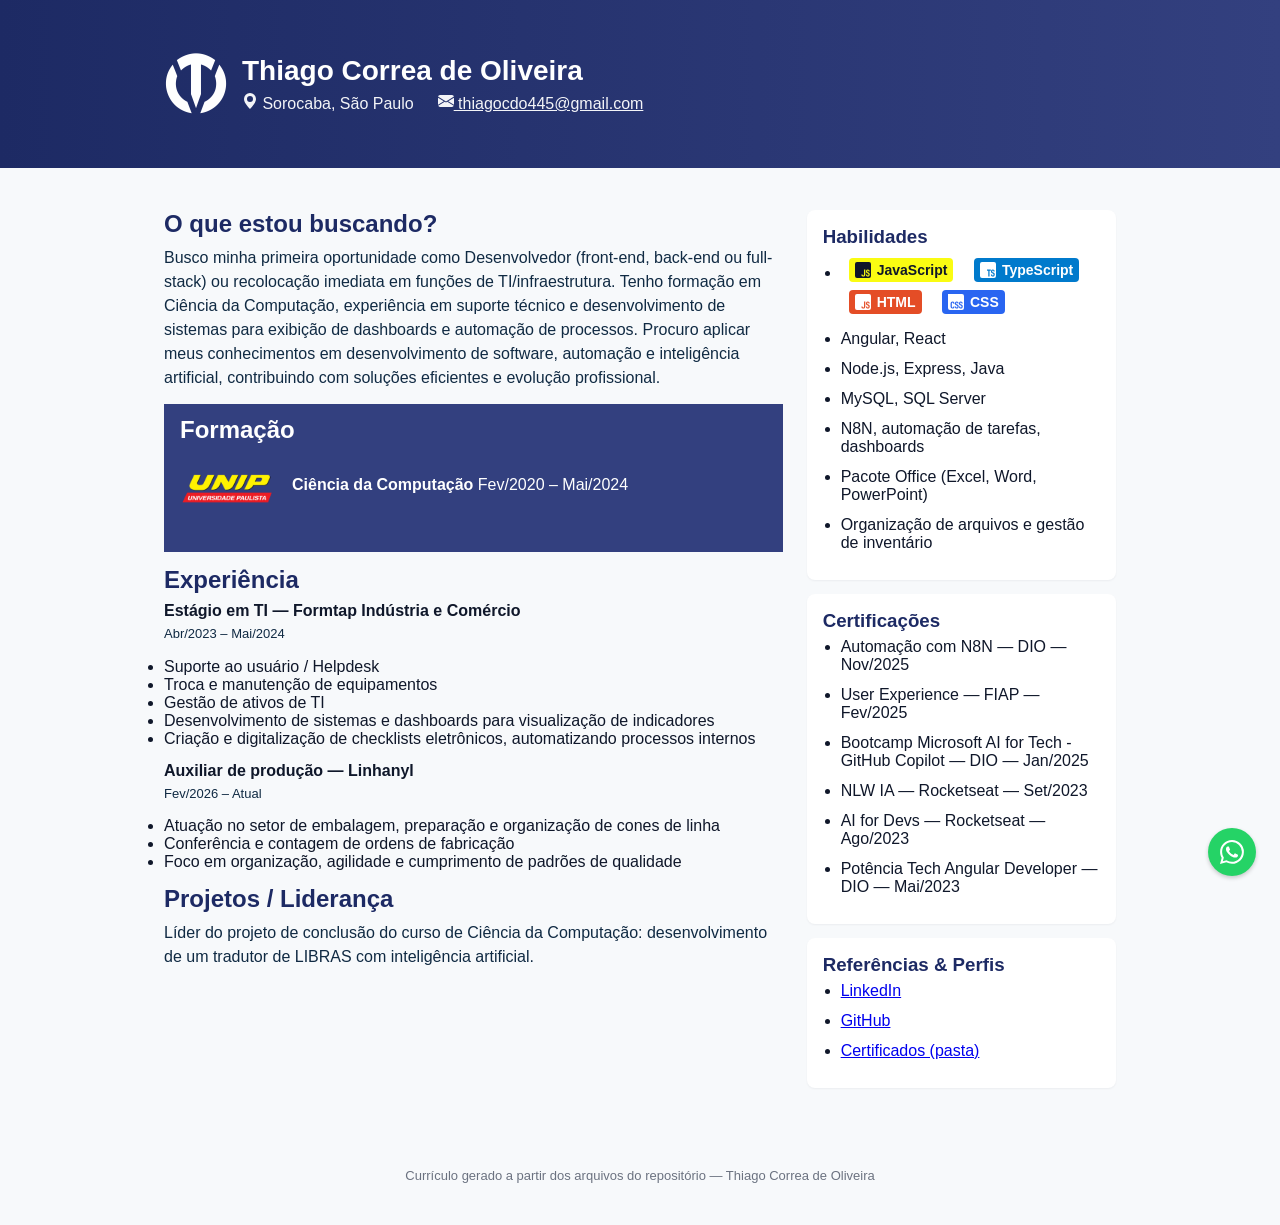
==== Pagina Web/Curriculo.html @ 8ac00c5d "Add initial CSS styles for layout, typography, and responsive design" ====
<!doctype html>
<html lang="pt-BR">
<head>
    <meta charset="utf-8" />
    <meta name="viewport" content="width=device-width,initial-scale=1" />
    <title>Thiago Correa — Currículo</title>
    <link rel="stylesheet" href="./style.css">
</head>
<body>
    <header class="site-header">
        <div class="container header-inner">
        <div class="brand">
            <img src="./assets/Logo-Pessoal-2.png" alt="Logo" class="logo">
            <div>
                <h1 class="name">Thiago Correa de Oliveira</h1>
                <ul class="meta">
                    <li>
                        <svg xmlns="http://www.w3.org/2000/svg" width="16" height="16" fill="currentColor" class="bi bi-geo-alt-fill" viewBox="0 0 16 16">
                        <path d="M8 16s6-5.686 6-10A6 6 0 0 0 2 6c0 4.314 6 10 6 10m0-7a3 3 0 1 1 0-6 3 3 0 0 1 0 6"/>
                        </svg>
                        Sorocaba, São Paulo
                    </li>
                    <li>
                        <a href="mailto:thiagocdo445@gmail.com">
                            <svg xmlns="http://www.w3.org/2000/svg" width="16" height="16" fill="currentColor" class="bi bi-envelope-fill" viewBox="0 0 16 16">
                        <path d="M.05 3.555A2 2 0 0 1 2 2h12a2 2 0 0 1 1.95 1.555L8 8.414zM0 4.697v7.104l5.803-3.558zM6.761 8.83l-6.57 4.027A2 2 0 0 0 2 14h12a2 2 0 0 0 1.808-1.144l-6.57-4.027L8 9.586zm3.436-.586L16 11.801V4.697z"/>
                            </svg>
                            thiagocdo445@gmail.com
                        </a>
                    </li>  
                </ul>
            </div>
        </div>
        </div>
    </header>

    <main class="container layout">
        <section class="profile">
        <h2>O que estou buscando?</h2>
        <p>Busco minha primeira oportunidade como Desenvolvedor (front-end, back-end ou full-stack) ou recolocação imediata em funções de TI/infraestrutura. Tenho formação em Ciência da Computação, experiência em suporte técnico e desenvolvimento de sistemas para exibição de dashboards e automação de processos. Procuro aplicar meus conhecimentos em desenvolvimento de software, automação e inteligência artificial, contribuindo com soluções eficientes e evolução profissional.</p>

        <div class="education">
            <h2>Formação</h2>
            <img src="./assets/unip.png" alt="UNIP"/>
            <p><strong>Ciência da Computação</strong> Fev/2020 – Mai/2024
            </p>
        </div>

        <h2>Experiência</h2>
        <div class="job">
            <h3>Estágio em TI — Formtap Indústria e Comércio</h3>
            <p class="period">Abr/2023 – Mai/2024</p>
            <ul>
            <li>Suporte ao usuário / Helpdesk</li>
            <li>Troca e manutenção de equipamentos</li>
            <li>Gestão de ativos de TI</li>
            <li>Desenvolvimento de sistemas e dashboards para visualização de indicadores</li>
            <li>Criação e digitalização de checklists eletrônicos, automatizando processos internos</li>
            </ul>
        </div>

        <div class="job">
            <h3>Auxiliar de produção — Linhanyl</h3>
            <p class="period">Fev/2026 – Atual</p>
            <ul>
            <li>Atuação no setor de embalagem, preparação e organização de cones de linha</li>
            <li>Conferência e contagem de ordens de fabricação</li>
            <li>Foco em organização, agilidade e cumprimento de padrões de qualidade</li>
            </ul>
        </div>

        <h2>Projetos / Liderança</h2>
        <p>Líder do projeto de conclusão do curso de Ciência da Computação: desenvolvimento de um tradutor de LIBRAS com inteligência artificial.</p>
        </section>

        <aside class="sidebar">
        <div class="card">
            <h3>Habilidades</h3>
            <ul>
            <li>
                <span class="skill-icon javascript">
                    <svg xmlns="http://www.w3.org/2000/svg" width="16" height="16" fill="currentColor" class="bi bi-javascript" viewBox="0 0 16 16">
                        <path fill-rule="evenodd" d="M14 0a2 2 0 0 1 2 2v12a2 2 0 0 1-2 2H2a2 2 0 0 1-2-2V2a2 2 0 0 1 2-2zM9.053 7.596v3.127l-.007 1.752q0 .498-.186.752t-.556.263q-.342 0-.528-.234-.185-.234-.185-.684v-.175H6.37v.185q0 .665.253 1.113.255.45.703.674.44.225 1.016.225.88 0 1.406-.498.527-.498.527-1.485l.007-1.752V7.596zm3.808-.108q-.585 0-1.006.244a1.67 1.67 0 0 0-.634.674 2.1 2.1 0 0 0-.225.996q0 .753.293 1.182.303.42.967.732l.469.215q.438.186.625.43.185.244.185.635 0 .478-.166.703-.156.224-.527.224-.361.001-.547-.244-.186-.243-.205-.752h-1.162q.02.996.498 1.524.479.527 1.386.527.909 0 1.417-.518.507-.517.507-1.484 0-.81-.332-1.289t-1.045-.79l-.449-.196q-.39-.166-.556-.381-.166-.214-.166-.576 0-.4.165-.596.177-.195.508-.195.361 0 .508.234.156.234.176.703h1.123q-.03-.976-.498-1.484-.47-.518-1.309-.518"/>
                    </svg>
                    JavaScript
                </span>
                <span class="skill-icon typescript">
                    <svg xmlns="http://www.w3.org/2000/svg" width="16" height="16" fill="currentColor" class="bi bi-typescript" viewBox="0 0 16 16">
                            <path fill-rule="evenodd" d="M14 0a2 2 0 0 1 2 2v12a2 2 0 0 1-2 2H2a2 2 0 0 1-2-2V2a2 2 0 0 1 2-2zm-1.139 7.488q-.585 0-1.006.244a1.67 1.67 0 0 0-.634.674 2.1 2.1 0 0 0-.225.996q0 .753.293 1.182.303.42.967.732l.469.215q.438.186.625.43.185.244.185.635 0 .478-.166.703-.156.224-.527.224-.361.001-.547-.244-.186-.243-.205-.752h-1.162q.02.996.498 1.524.479.527 1.386.527.909 0 1.417-.518.507-.517.507-1.484 0-.81-.332-1.289t-1.045-.79l-.449-.196q-.39-.166-.556-.381-.166-.214-.166-.576 0-.4.165-.596.177-.195.508-.195.361 0 .508.234.156.234.176.703h1.123q-.03-.976-.498-1.484-.47-.518-1.309-.518M7 7.596v1.113h1.3V14.5h1.221V8.709h1.289V7.596z"/>
                    </svg>
                    TypeScript
                </span>
                <span class="skill-icon html">
                    <svg xmlns="http://www.w3.org/2000/svg" width="16" height="16" fill="currentColor" class="bi bi-javascript" viewBox="0 0 16 16">
                        <path fill-rule="evenodd" d="M14 0a2 2 0 0 1 2 2v12a2 2 0 0 1-2 2H2a2 2 0 0 1-2-2V2a2 2 0 0 1 2-2zM9.053 7.596v3.127l-.007 1.752q0 .498-.186.752t-.556.263q-.342 0-.528-.234-.185-.234-.185-.684v-.175H6.37v.185q0 .665.253 1.113.255.45.703.674.44.225 1.016.225.88 0 1.406-.498.527-.498.527-1.485l.007-1.752V7.596zm3.808-.108q-.585 0-1.006.244a1.67 1.67 0 0 0-.634.674 2.1 2.1 0 0 0-.225.996q0 .753.293 1.182.303.42.967.732l.469.215q.438.186.625.43.185.244.185.635 0 .478-.166.703-.156.224-.527.224-.361.001-.547-.244-.186-.243-.205-.752h-1.162q.02.996.498 1.524.479.527 1.386.527.909 0 1.417-.518.507-.517.507-1.484 0-.81-.332-1.289t-1.045-.79l-.449-.196q-.39-.166-.556-.381-.166-.214-.166-.576 0-.4.165-.596.177-.195.508-.195.361 0 .508.234.156.234.176.703h1.123q-.03-.976-.498-1.484-.47-.518-1.309-.518"/>
                    </svg>
                    HTML
                </span>
                <span class="skill-icon css">
                    <svg xmlns="http://www.w3.org/2000/svg" width="16" height="16" fill="currentColor" class="bi bi-css" viewBox="0 0 16 16">
                        <path fill-rule="evenodd" d="M14 0a2 2 0 0 1 2 2v12a2 2 0 0 1-2 2H2a2 2 0 0 1-2-2V0zM4.59 7.498q-.908 0-1.455.508-.547.507-.547 1.484v3.106q0 .986.527 1.484t1.406.498q.576 0 1.016-.224.45-.225.703-.674.255-.45.254-1.114v-.185h-1.22v.176q0 .449-.186.683t-.527.235q-.372-.01-.557-.264-.186-.255-.186-.752V9.686q0-.547.166-.811.177-.264.577-.264.321 0 .517.225.195.224.195.693v.205h1.23V9.52q0-.674-.243-1.124a1.55 1.55 0 0 0-.664-.673q-.42-.225-1.006-.225m4.214-.01q-.586 0-1.006.244a1.67 1.67 0 0 0-.635.674 2.1 2.1 0 0 0-.225.996q0 .753.293 1.182.304.42.967.732l.469.215q.44.186.625.43.186.244.186.635 0 .478-.166.703-.157.224-.528.224-.36 0-.547-.244-.185-.243-.205-.752H6.87q.02.996.498 1.524.479.527 1.387.527t1.416-.518.508-1.484q0-.81-.332-1.289-.333-.479-1.045-.79l-.45-.196q-.39-.166-.556-.381-.165-.214-.166-.576 0-.4.166-.596.175-.195.508-.195.36 0 .508.234.156.234.175.703h1.123q-.03-.976-.498-1.484-.468-.518-1.308-.518m4.057 0q-.585 0-1.006.244a1.67 1.67 0 0 0-.634.674 2.1 2.1 0 0 0-.225.996q0 .753.293 1.182.303.42.967.732l.469.215q.438.186.625.43.185.244.185.635 0 .478-.166.703-.156.224-.527.224-.361.001-.547-.244-.186-.243-.205-.752h-1.162q.02.996.498 1.524.479.527 1.386.527.909 0 1.417-.518.507-.517.507-1.484 0-.81-.332-1.289t-1.045-.79l-.449-.196q-.39-.166-.556-.381-.166-.214-.166-.576 0-.4.165-.596.177-.195.508-.195.361 0 .508.234.156.234.176.703h1.123q-.03-.976-.498-1.484-.47-.518-1.309-.518"/>
                    </svg>
                    CSS
                </span>
            </li>
            <li>Angular, React</li>
            <li>Node.js, Express, Java</li>
            <li>MySQL, SQL Server</li>
            <li>N8N, automação de tarefas, dashboards</li>
            <li>Pacote Office (Excel, Word, PowerPoint)</li>
            <li>Organização de arquivos e gestão de inventário</li>
            </ul>
        </div>

        <div class="card">
            <h3>Certificações</h3>
            <ul>
            <li>Automação com N8N — DIO — Nov/2025</li>
            <li>User Experience — FIAP — Fev/2025</li>
            <li>Bootcamp Microsoft AI for Tech - GitHub Copilot — DIO — Jan/2025</li>
            <li>NLW IA — Rocketseat — Set/2023</li>
            <li>AI for Devs — Rocketseat — Ago/2023</li>
            <li>Potência Tech Angular Developer — DIO — Mai/2023</li>
            </ul>
        </div>

        <div class="card">
            <h3>Referências & Perfis</h3>
            <ul>
            <li><a href="https://linkedin.com/in/thiago-correa-dev" target="_blank">LinkedIn</a></li>
            <li><a href="https://github.com/ThiagoCOliv" target="_blank">GitHub</a></li>
            <li><a href="../Certificados" target="_blank">Certificados (pasta)</a></li>
            </ul>
        </div>
        </aside>
    </main>

    <button class="whatsapp-button" onclick="window.open('https://wa.me/5515991288348', '_blank')">
        <svg xmlns="http://www.w3.org/2000/svg" width="16" height="16" fill="currentColor" class="bi bi-whatsapp" viewBox="0 0 16 16">
            <path d="M13.601 2.326A7.85 7.85 0 0 0 7.994 0C3.627 0 .068 3.558.064 7.926c0 1.399.366 2.76 1.057 3.965L0 16l4.204-1.102a7.9 7.9 0 0 0 3.79.965h.004c4.368 0 7.926-3.558 7.93-7.93A7.9 7.9 0 0 0 13.6 2.326zM7.994 14.521a6.6 6.6 0 0 1-3.356-.92l-.24-.144-2.494.654.666-2.433-.156-.251a6.56 6.56 0 0 1-1.007-3.505c0-3.626 2.957-6.584 6.591-6.584a6.56 6.56 0 0 1 4.66 1.931 6.56 6.56 0 0 1 1.928 4.66c-.004 3.639-2.961 6.592-6.592 6.592m3.615-4.934c-.197-.099-1.17-.578-1.353-.646-.182-.065-.315-.099-.445.099-.133.197-.513.646-.627.775-.114.133-.232.148-.43.05-.197-.1-.836-.308-1.592-.985-.59-.525-.985-1.175-1.103-1.372-.114-.198-.011-.304.088-.403.087-.088.197-.232.296-.346.1-.114.133-.198.198-.33.065-.134.034-.248-.015-.347-.05-.099-.445-1.076-.612-1.47-.16-.389-.323-.335-.445-.34-.114-.007-.247-.007-.38-.007a.73.73 0 0 0-.529.247c-.182.198-.691.677-.691 1.654s.71 1.916.81 2.049c.098.133 1.394 2.132 3.383 2.992.47.205.84.326 1.129.418.475.152.904.129 1.246.08.38-.058 1.171-.48 1.338-.943.164-.464.164-.86.114-.943-.049-.084-.182-.133-.38-.232"/>
        </svg>
    </button>

    <footer class="site-footer">
    <div class="container">
      <p>Currículo gerado a partir dos arquivos do repositório — Thiago Correa de Oliveira</p>
    </div>
    </footer>
</body>
</html>
---- Pagina Web/style.css ----
:root{
  --bg:#f7f9fb;
  --card:#ffffff;
  --muted:#6b7280;
  /* primary color derived from logo (deep navy) */
  --accent:#1d2a64;
  --accent-2:#33407f;
  --max-width:1000px;
  --pad:20px;
}

*{
    margin: 0;
    padding: 0;
    box-sizing:border-box
}

body{
  font-family: Inter, Roboto, "Segoe UI", Arial, sans-serif;
  background:var(--bg);
  color:#0f172a;
  margin:0;
  -webkit-font-smoothing:antialiased;
}

.container{
    max-width:var(--max-width);
    margin:0 auto;
    padding:24px
}

.site-header{
    background:linear-gradient(90deg, var(--accent) 0%, var(--accent-2) 100%);
    color:white;
    padding:28px 0
}

.site-header .name{
    margin:0;
    font-size:28px
}

.site-header .meta{
    display: flex;
    gap: 24px;
    margin:6px 0 0;
    color:rgba(255,255,255,0.95);
    list-style: none;
    padding: 0;
}

.site-header a{
    color:rgba(255,255,255,0.95);
    text-decoration:underline
}

.site-header .header-inner{
    display:flex;
    align-items:center
}

.brand{
    display:flex;
    align-items:center;
    gap:14px
}

.logo{
    width:64px;
    height:64px;
    object-fit:contain
}

.layout{
    display:grid;
    grid-template-columns:2fr 1fr;
    gap:24px;
    margin-top:18px
}

.profile{
    background:transparent;
    padding:0
}

.profile h2{
    margin:0 0 8px;
    color:var(--accent)
}

.profile p{
    line-height:1.5;
    color:#102a43;
    margin: 0 0 14px;
}

.profile .education{
    background: var(--accent-2);
    color: var(--card);
    display:flex;
    flex-wrap: wrap;
    align-items:center;
    margin-bottom:14px;
    padding: 12px 16px;
}

.education h2{
    width: 100%;
    margin-bottom: 0;
    color: var(--card);
}

.education img{ width: 96px }

.education p{
    margin-left: 16px;
    color: var(--card);
}

.job{ margin-bottom:14px }

.job h3{
    margin:6px 0 4px;
    font-size:16px
}

.period{
    font-size:13px;
    color:var(--muted);
    margin-bottom:6px
}

.sidebar{ position:relative }

.card{
    background:var(--card);
    border-radius:8px;
    padding:16px;
    margin-bottom:14px;
    box-shadow:0 1px 2px rgba(16,24,40,0.05)
}

.card h3{
    margin-top:0;
    color:var(--accent)
}

.card ul{
    padding-left:18px;
    margin:6px 0
}

.card li{ margin-bottom:12px }

.skill-icon{
    display: inline-flex;
    align-items: center;
    gap: 6px;
    margin: 4px 8px;
    padding: 4px 6px;
    border-radius: 4px;
    font-weight: bold;
    font-size: 14px;
}

.skill-icon svg{
    width:16px;
    height:16px;
}

.javascript{ background: #fafc12 }
.typescript{ background: #007acc; color: white }
.html{ background: #e44d26; color: white }
.css{ background: #2965f1; color: white }

.whatsapp-button{
    position:fixed;
    bottom:24px;
    right:24px;
    background:#25d366;
    border:none;
    border-radius:50%;
    width:48px;
    height:48px;
    display:flex;
    align-items:center;
    justify-content:center;
    box-shadow:0 2px 4px rgba(0,0,0,0.2);
    transition: all 0.3s ease;
    cursor:pointer;
}

.whatsapp-button svg{
    width:24px;
    height:24px;
    fill:white;
}

.whatsapp-button:hover{
    background:#1ebc5b;
    transform: scale(1.15);
}

.site-footer{
    padding:18px 0;
    text-align:center;
    color:var(--muted);
    font-size:13px
}

/* responsive */
@media (max-width:900px){
  .layout{grid-template-columns:1fr}
  .site-header .name{font-size:22px}
}

/* print */
@media print{
  body{background:white;color:black}
  .site-header, .site-footer{display:none}
  .container{padding:0}
}
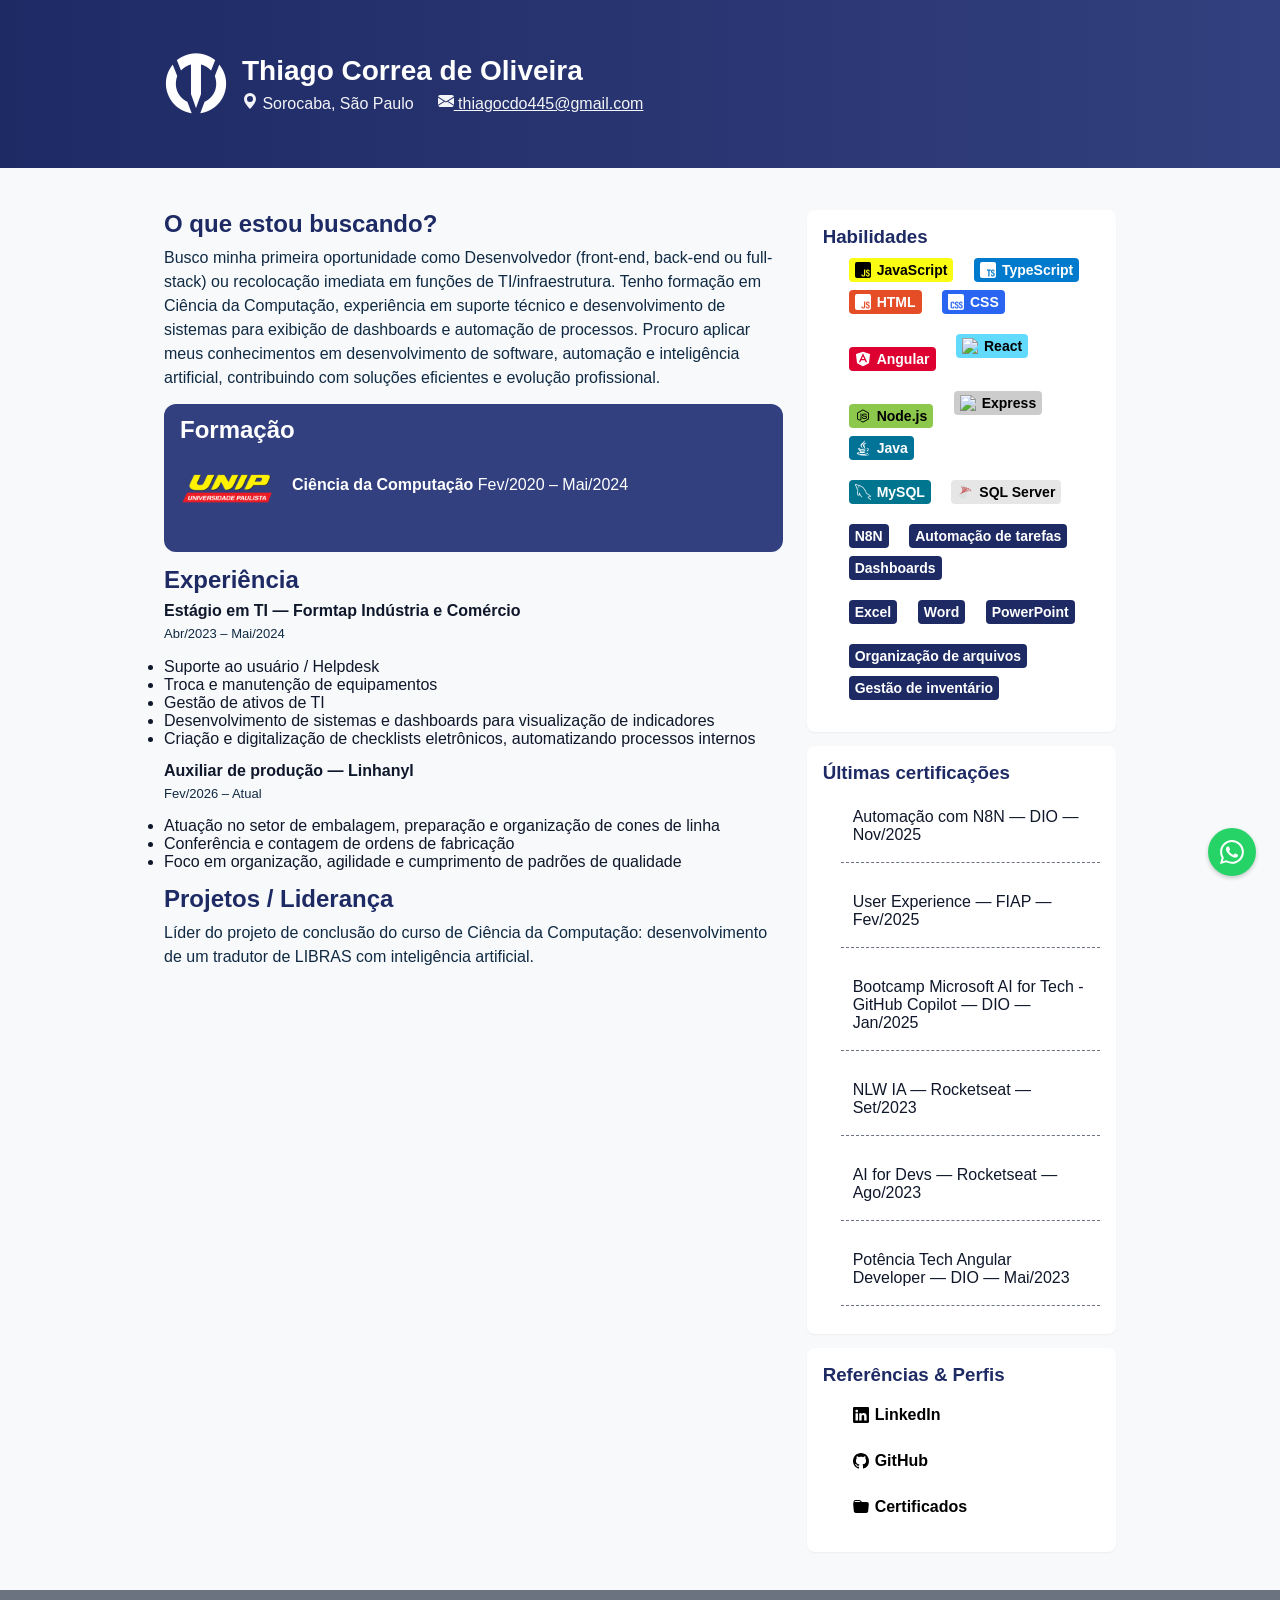
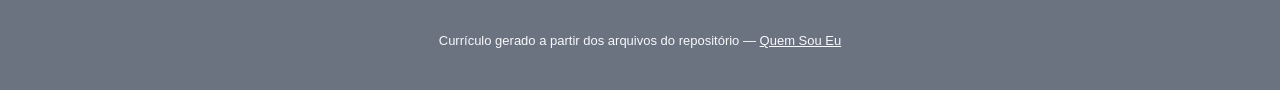
==== commit 52bba721: "Enhance styling for improved UI/UX - Added border-radius to body for a softer appearance. - Updated " ====
--- a/Pagina Web/Curriculo.html
+++ b/Pagina Web/Curriculo.html
@@ -77,59 +77,124 @@
         <div class="card">
             <h3>Habilidades</h3>
             <ul>
-            <li>
-                <span class="skill-icon javascript">
-                    <svg xmlns="http://www.w3.org/2000/svg" width="16" height="16" fill="currentColor" class="bi bi-javascript" viewBox="0 0 16 16">
-                        <path fill-rule="evenodd" d="M14 0a2 2 0 0 1 2 2v12a2 2 0 0 1-2 2H2a2 2 0 0 1-2-2V2a2 2 0 0 1 2-2zM9.053 7.596v3.127l-.007 1.752q0 .498-.186.752t-.556.263q-.342 0-.528-.234-.185-.234-.185-.684v-.175H6.37v.185q0 .665.253 1.113.255.45.703.674.44.225 1.016.225.88 0 1.406-.498.527-.498.527-1.485l.007-1.752V7.596zm3.808-.108q-.585 0-1.006.244a1.67 1.67 0 0 0-.634.674 2.1 2.1 0 0 0-.225.996q0 .753.293 1.182.303.42.967.732l.469.215q.438.186.625.43.185.244.185.635 0 .478-.166.703-.156.224-.527.224-.361.001-.547-.244-.186-.243-.205-.752h-1.162q.02.996.498 1.524.479.527 1.386.527.909 0 1.417-.518.507-.517.507-1.484 0-.81-.332-1.289t-1.045-.79l-.449-.196q-.39-.166-.556-.381-.166-.214-.166-.576 0-.4.165-.596.177-.195.508-.195.361 0 .508.234.156.234.176.703h1.123q-.03-.976-.498-1.484-.47-.518-1.309-.518"/>
-                    </svg>
-                    JavaScript
-                </span>
-                <span class="skill-icon typescript">
-                    <svg xmlns="http://www.w3.org/2000/svg" width="16" height="16" fill="currentColor" class="bi bi-typescript" viewBox="0 0 16 16">
-                            <path fill-rule="evenodd" d="M14 0a2 2 0 0 1 2 2v12a2 2 0 0 1-2 2H2a2 2 0 0 1-2-2V2a2 2 0 0 1 2-2zm-1.139 7.488q-.585 0-1.006.244a1.67 1.67 0 0 0-.634.674 2.1 2.1 0 0 0-.225.996q0 .753.293 1.182.303.42.967.732l.469.215q.438.186.625.43.185.244.185.635 0 .478-.166.703-.156.224-.527.224-.361.001-.547-.244-.186-.243-.205-.752h-1.162q.02.996.498 1.524.479.527 1.386.527.909 0 1.417-.518.507-.517.507-1.484 0-.81-.332-1.289t-1.045-.79l-.449-.196q-.39-.166-.556-.381-.166-.214-.166-.576 0-.4.165-.596.177-.195.508-.195.361 0 .508.234.156.234.176.703h1.123q-.03-.976-.498-1.484-.47-.518-1.309-.518M7 7.596v1.113h1.3V14.5h1.221V8.709h1.289V7.596z"/>
-                    </svg>
-                    TypeScript
-                </span>
-                <span class="skill-icon html">
-                    <svg xmlns="http://www.w3.org/2000/svg" width="16" height="16" fill="currentColor" class="bi bi-javascript" viewBox="0 0 16 16">
-                        <path fill-rule="evenodd" d="M14 0a2 2 0 0 1 2 2v12a2 2 0 0 1-2 2H2a2 2 0 0 1-2-2V2a2 2 0 0 1 2-2zM9.053 7.596v3.127l-.007 1.752q0 .498-.186.752t-.556.263q-.342 0-.528-.234-.185-.234-.185-.684v-.175H6.37v.185q0 .665.253 1.113.255.45.703.674.44.225 1.016.225.88 0 1.406-.498.527-.498.527-1.485l.007-1.752V7.596zm3.808-.108q-.585 0-1.006.244a1.67 1.67 0 0 0-.634.674 2.1 2.1 0 0 0-.225.996q0 .753.293 1.182.303.42.967.732l.469.215q.438.186.625.43.185.244.185.635 0 .478-.166.703-.156.224-.527.224-.361.001-.547-.244-.186-.243-.205-.752h-1.162q.02.996.498 1.524.479.527 1.386.527.909 0 1.417-.518.507-.517.507-1.484 0-.81-.332-1.289t-1.045-.79l-.449-.196q-.39-.166-.556-.381-.166-.214-.166-.576 0-.4.165-.596.177-.195.508-.195.361 0 .508.234.156.234.176.703h1.123q-.03-.976-.498-1.484-.47-.518-1.309-.518"/>
-                    </svg>
-                    HTML
-                </span>
-                <span class="skill-icon css">
-                    <svg xmlns="http://www.w3.org/2000/svg" width="16" height="16" fill="currentColor" class="bi bi-css" viewBox="0 0 16 16">
-                        <path fill-rule="evenodd" d="M14 0a2 2 0 0 1 2 2v12a2 2 0 0 1-2 2H2a2 2 0 0 1-2-2V0zM4.59 7.498q-.908 0-1.455.508-.547.507-.547 1.484v3.106q0 .986.527 1.484t1.406.498q.576 0 1.016-.224.45-.225.703-.674.255-.45.254-1.114v-.185h-1.22v.176q0 .449-.186.683t-.527.235q-.372-.01-.557-.264-.186-.255-.186-.752V9.686q0-.547.166-.811.177-.264.577-.264.321 0 .517.225.195.224.195.693v.205h1.23V9.52q0-.674-.243-1.124a1.55 1.55 0 0 0-.664-.673q-.42-.225-1.006-.225m4.214-.01q-.586 0-1.006.244a1.67 1.67 0 0 0-.635.674 2.1 2.1 0 0 0-.225.996q0 .753.293 1.182.304.42.967.732l.469.215q.44.186.625.43.186.244.186.635 0 .478-.166.703-.157.224-.528.224-.36 0-.547-.244-.185-.243-.205-.752H6.87q.02.996.498 1.524.479.527 1.387.527t1.416-.518.508-1.484q0-.81-.332-1.289-.333-.479-1.045-.79l-.45-.196q-.39-.166-.556-.381-.165-.214-.166-.576 0-.4.166-.596.175-.195.508-.195.36 0 .508.234.156.234.175.703h1.123q-.03-.976-.498-1.484-.468-.518-1.308-.518m4.057 0q-.585 0-1.006.244a1.67 1.67 0 0 0-.634.674 2.1 2.1 0 0 0-.225.996q0 .753.293 1.182.303.42.967.732l.469.215q.438.186.625.43.185.244.185.635 0 .478-.166.703-.156.224-.527.224-.361.001-.547-.244-.186-.243-.205-.752h-1.162q.02.996.498 1.524.479.527 1.386.527.909 0 1.417-.518.507-.517.507-1.484 0-.81-.332-1.289t-1.045-.79l-.449-.196q-.39-.166-.556-.381-.166-.214-.166-.576 0-.4.165-.596.177-.195.508-.195.361 0 .508.234.156.234.176.703h1.123q-.03-.976-.498-1.484-.47-.518-1.309-.518"/>
-                    </svg>
-                    CSS
-                </span>
-            </li>
-            <li>Angular, React</li>
-            <li>Node.js, Express, Java</li>
-            <li>MySQL, SQL Server</li>
-            <li>N8N, automação de tarefas, dashboards</li>
-            <li>Pacote Office (Excel, Word, PowerPoint)</li>
-            <li>Organização de arquivos e gestão de inventário</li>
+                <li>
+                    <span class="skill-icon javascript">
+                        <svg xmlns="http://www.w3.org/2000/svg" width="16" height="16" fill="currentColor" class="bi bi-javascript" viewBox="0 0 16 16">
+                            <path fill-rule="evenodd" d="M14 0a2 2 0 0 1 2 2v12a2 2 0 0 1-2 2H2a2 2 0 0 1-2-2V2a2 2 0 0 1 2-2zM9.053 7.596v3.127l-.007 1.752q0 .498-.186.752t-.556.263q-.342 0-.528-.234-.185-.234-.185-.684v-.175H6.37v.185q0 .665.253 1.113.255.45.703.674.44.225 1.016.225.88 0 1.406-.498.527-.498.527-1.485l.007-1.752V7.596zm3.808-.108q-.585 0-1.006.244a1.67 1.67 0 0 0-.634.674 2.1 2.1 0 0 0-.225.996q0 .753.293 1.182.303.42.967.732l.469.215q.438.186.625.43.185.244.185.635 0 .478-.166.703-.156.224-.527.224-.361.001-.547-.244-.186-.243-.205-.752h-1.162q.02.996.498 1.524.479.527 1.386.527.909 0 1.417-.518.507-.517.507-1.484 0-.81-.332-1.289t-1.045-.79l-.449-.196q-.39-.166-.556-.381-.166-.214-.166-.576 0-.4.165-.596.177-.195.508-.195.361 0 .508.234.156.234.176.703h1.123q-.03-.976-.498-1.484-.47-.518-1.309-.518"/>
+                        </svg>
+                        JavaScript
+                    </span>
+                    <span class="skill-icon typescript">
+                        <svg xmlns="http://www.w3.org/2000/svg" width="16" height="16" fill="currentColor" class="bi bi-typescript" viewBox="0 0 16 16">
+                                <path fill-rule="evenodd" d="M14 0a2 2 0 0 1 2 2v12a2 2 0 0 1-2 2H2a2 2 0 0 1-2-2V2a2 2 0 0 1 2-2zm-1.139 7.488q-.585 0-1.006.244a1.67 1.67 0 0 0-.634.674 2.1 2.1 0 0 0-.225.996q0 .753.293 1.182.303.42.967.732l.469.215q.438.186.625.43.185.244.185.635 0 .478-.166.703-.156.224-.527.224-.361.001-.547-.244-.186-.243-.205-.752h-1.162q.02.996.498 1.524.479.527 1.386.527.909 0 1.417-.518.507-.517.507-1.484 0-.81-.332-1.289t-1.045-.79l-.449-.196q-.39-.166-.556-.381-.166-.214-.166-.576 0-.4.165-.596.177-.195.508-.195.361 0 .508.234.156.234.176.703h1.123q-.03-.976-.498-1.484-.47-.518-1.309-.518M7 7.596v1.113h1.3V14.5h1.221V8.709h1.289V7.596z"/>
+                        </svg>
+                        TypeScript
+                    </span>
+                    <span class="skill-icon html">
+                        <svg xmlns="http://www.w3.org/2000/svg" width="16" height="16" fill="currentColor" class="bi bi-javascript" viewBox="0 0 16 16">
+                            <path fill-rule="evenodd" d="M14 0a2 2 0 0 1 2 2v12a2 2 0 0 1-2 2H2a2 2 0 0 1-2-2V2a2 2 0 0 1 2-2zM9.053 7.596v3.127l-.007 1.752q0 .498-.186.752t-.556.263q-.342 0-.528-.234-.185-.234-.185-.684v-.175H6.37v.185q0 .665.253 1.113.255.45.703.674.44.225 1.016.225.88 0 1.406-.498.527-.498.527-1.485l.007-1.752V7.596zm3.808-.108q-.585 0-1.006.244a1.67 1.67 0 0 0-.634.674 2.1 2.1 0 0 0-.225.996q0 .753.293 1.182.303.42.967.732l.469.215q.438.186.625.43.185.244.185.635 0 .478-.166.703-.156.224-.527.224-.361.001-.547-.244-.186-.243-.205-.752h-1.162q.02.996.498 1.524.479.527 1.386.527.909 0 1.417-.518.507-.517.507-1.484 0-.81-.332-1.289t-1.045-.79l-.449-.196q-.39-.166-.556-.381-.166-.214-.166-.576 0-.4.165-.596.177-.195.508-.195.361 0 .508.234.156.234.176.703h1.123q-.03-.976-.498-1.484-.47-.518-1.309-.518"/>
+                        </svg>
+                        HTML
+                    </span>
+                    <span class="skill-icon css">
+                        <svg xmlns="http://www.w3.org/2000/svg" width="16" height="16" fill="currentColor" class="bi bi-css" viewBox="0 0 16 16">
+                            <path fill-rule="evenodd" d="M14 0a2 2 0 0 1 2 2v12a2 2 0 0 1-2 2H2a2 2 0 0 1-2-2V0zM4.59 7.498q-.908 0-1.455.508-.547.507-.547 1.484v3.106q0 .986.527 1.484t1.406.498q.576 0 1.016-.224.45-.225.703-.674.255-.45.254-1.114v-.185h-1.22v.176q0 .449-.186.683t-.527.235q-.372-.01-.557-.264-.186-.255-.186-.752V9.686q0-.547.166-.811.177-.264.577-.264.321 0 .517.225.195.224.195.693v.205h1.23V9.52q0-.674-.243-1.124a1.55 1.55 0 0 0-.664-.673q-.42-.225-1.006-.225m4.214-.01q-.586 0-1.006.244a1.67 1.67 0 0 0-.635.674 2.1 2.1 0 0 0-.225.996q0 .753.293 1.182.304.42.967.732l.469.215q.44.186.625.43.186.244.186.635 0 .478-.166.703-.157.224-.528.224-.36 0-.547-.244-.185-.243-.205-.752H6.87q.02.996.498 1.524.479.527 1.387.527t1.416-.518.508-1.484q0-.81-.332-1.289-.333-.479-1.045-.79l-.45-.196q-.39-.166-.556-.381-.165-.214-.166-.576 0-.4.166-.596.175-.195.508-.195.36 0 .508.234.156.234.175.703h1.123q-.03-.976-.498-1.484-.468-.518-1.308-.518m4.057 0q-.585 0-1.006.244a1.67 1.67 0 0 0-.634.674 2.1 2.1 0 0 0-.225.996q0 .753.293 1.182.303.42.967.732l.469.215q.438.186.625.43.185.244.185.635 0 .478-.166.703-.156.224-.527.224-.361.001-.547-.244-.186-.243-.205-.752h-1.162q.02.996.498 1.524.479.527 1.386.527.909 0 1.417-.518.507-.517.507-1.484 0-.81-.332-1.289t-1.045-.79l-.449-.196q-.39-.166-.556-.381-.166-.214-.166-.576 0-.4.165-.596.177-.195.508-.195.361 0 .508.234.156.234.176.703h1.123q-.03-.976-.498-1.484-.47-.518-1.309-.518"/>
+                        </svg>
+                        CSS
+                    </span>
+                </li>
+                <li>
+                    <span class="skill-icon angular">
+                        <svg xmlns="http://www.w3.org/2000/svg" x="0px" y="0px" width="100" height="100" viewBox="0,0,256,256">
+                            <g fill-opacity="0" fill="#dddddd" fill-rule="nonzero" stroke="none" stroke-width="1" stroke-linecap="butt" stroke-linejoin="miter" stroke-miterlimit="10" stroke-dasharray="" stroke-dashoffset="0" font-family="none" font-weight="none" font-size="none" text-anchor="none" style="mix-blend-mode: normal"><path d="M0,256v-256h256v256z" id="bgRectangle"></path></g><g fill="#ffffff" fill-rule="nonzero" stroke="none" stroke-width="1" stroke-linecap="butt" stroke-linejoin="miter" stroke-miterlimit="10" stroke-dasharray="" stroke-dashoffset="0" font-family="none" font-weight="none" font-size="none" text-anchor="none" style="mix-blend-mode: normal"><g transform="scale(5.12,5.12)"><path d="M24.92969,2.00195c-0.10987,0.0005 -0.22067,0.01869 -0.32617,0.05469l-20.93164,7.28516c-0.444,0.154 -0.72206,0.59745 -0.66406,1.06445l3.30859,27.12305c0.039,0.321 0.22867,0.60381 0.51367,0.75781l17.64844,9.5918c0.148,0.081 0.31256,0.12109 0.47656,0.12109c0.165,0 0.33147,-0.04105 0.48047,-0.12305l17.73828,-9.72266c0.282,-0.155 0.47372,-0.43686 0.51172,-0.75586l3.30664,-27.12109c0.058,-0.469 -0.22288,-0.91636 -0.67188,-1.06836l-21.06641,-7.15625c-0.105,-0.035 -0.21434,-0.05128 -0.32422,-0.05078zM25,7l13,28h-4.4375l-2.78125,-5.99219h-11.5625l-2.78125,5.99219h-4.4375zM25,16.5l-3.91992,8.5h7.83984z"></path></g></g>
+                        </svg>
+                        Angular
+                    </span>
+                    <span class="skill-icon react">
+                        <img width="96" height="96" src="https://img.icons8.com/external-tal-revivo-bold-tal-revivo/96/external-react-a-javascript-library-for-building-user-interfaces-logo-bold-tal-revivo.png" alt="external-react-a-javascript-library-for-building-user-interfaces-logo-bold-tal-revivo"/>
+                        React
+                    </span>
+                </li>
+                <li>
+                    <span class="skill-icon nodejs">
+                        <img src="[data-uri]" alt="node-js">
+                        Node.js
+                    </span>
+                    <span class="skill-icon express">
+                        <img width="48" height="48" src="https://img.icons8.com/color/48/express-js.png" alt="express-js"/>
+                        Express
+                    </span>
+                    <span class="skill-icon java">
+                        <img src="[data-uri]" alt="java-coffee-cup-logo--v1">
+                        Java
+                    </span>
+                </li>
+                <li>
+                    <span class="skill-icon mysql">
+                        <img src="[data-uri]" alt="external-MySQL-programming-and-development-those-icons-flat-those-icons">
+                        MySQL
+                    </span>
+                    <span class="skill-icon sql-server">
+                        <img src="[data-uri]" alt="microsoft-sql-server">
+                        SQL Server
+                    </span>
+                </li>
+                <li>
+                    <span class="skill-description">N8N</span>
+                    <span class="skill-description">Automação de tarefas</span>
+                    <span class="skill-description">Dashboards</span>
+                </li>
+                <li>
+                    <span class="skill-description">Excel</span>
+                    <span class="skill-description">Word</span>
+                    <span class="skill-description">PowerPoint</span>
+                </li>
+                <li>
+                    <span class="skill-description">Organização de arquivos</span>
+                    <span class="skill-description">Gestão de inventário</span>
+                </li>
             </ul>
         </div>
 
         <div class="card">
-            <h3>Certificações</h3>
-            <ul>
-            <li>Automação com N8N — DIO — Nov/2025</li>
-            <li>User Experience — FIAP — Fev/2025</li>
-            <li>Bootcamp Microsoft AI for Tech - GitHub Copilot — DIO — Jan/2025</li>
-            <li>NLW IA — Rocketseat — Set/2023</li>
-            <li>AI for Devs — Rocketseat — Ago/2023</li>
-            <li>Potência Tech Angular Developer — DIO — Mai/2023</li>
+            <h3>Últimas certificações</h3>
+            <ul class="certifications-list">
+                <li>Automação com N8N — DIO — Nov/2025</li>
+                <li>User Experience — FIAP — Fev/2025</li>
+                <li>Bootcamp Microsoft AI for Tech - GitHub Copilot — DIO — Jan/2025</li>
+                <li>NLW IA — Rocketseat — Set/2023</li>
+                <li>AI for Devs — Rocketseat — Ago/2023</li>
+                <li>Potência Tech Angular Developer — DIO — Mai/2023</li>
             </ul>
         </div>
 
         <div class="card">
             <h3>Referências & Perfis</h3>
-            <ul>
-            <li><a href="https://linkedin.com/in/thiago-correa-dev" target="_blank">LinkedIn</a></li>
-            <li><a href="https://github.com/ThiagoCOliv" target="_blank">GitHub</a></li>
-            <li><a href="../Certificados" target="_blank">Certificados (pasta)</a></li>
+            <ul class="references-list">
+                <li>
+                    <a href="https://linkedin.com/in/thiago-correa-dev" target="_blank">
+                        <svg xmlns="http://www.w3.org/2000/svg" width="16" height="16" fill="currentColor" class="bi bi-linkedin" viewBox="0 0 16 16">
+                            <path d="M0 1.146C0 .513.526 0 1.175 0h13.65C15.474 0 16 .513 16 1.146v13.708c0 .633-.526 1.146-1.175 1.146H1.175C.526 16 0 15.487 0 14.854zm4.943 12.248V6.169H2.542v7.225zm-1.2-8.212c.837 0 1.358-.554 1.358-1.248-.015-.709-.52-1.248-1.342-1.248S2.4 3.226 2.4 3.934c0 .694.521 1.248 1.327 1.248zm4.908 8.212V9.359c0-.216.016-.432.08-.586.173-.431.568-.878 1.232-.878.869 0 1.216.662 1.216 1.634v3.865h2.401V9.25c0-2.22-1.184-3.252-2.764-3.252-1.274 0-1.845.7-2.165 1.193v.025h-.016l.016-.025V6.169h-2.4c.03.678 0 7.225 0 7.225z"/>
+                        </svg>
+                        LinkedIn
+                    </a>
+                </li>
+                <li>
+                    <a href="https://github.com/ThiagoCOliv" target="_blank">
+                        <svg xmlns="http://www.w3.org/2000/svg" width="16" height="16" fill="currentColor" class="bi bi-github" viewBox="0 0 16 16">
+                            <path d="M8 0C3.58 0 0 3.58 0 8c0 3.54 2.29 6.53 5.47 7.59.4.07.55-.17.55-.38 0-.19-.01-.82-.01-1.49-2.01.37-2.53-.49-2.69-.94-.09-.23-.48-.94-.82-1.13-.28-.15-.68-.52-.01-.53.63-.01 1.08.58 1.23.82.72 1.21 1.87.87 2.33.66.07-.52.28-.87.51-1.07-1.78-.2-3.64-.89-3.64-3.95 0-.87.31-1.59.82-2.15-.08-.2-.36-1.02.08-2.12 0 0 .67-.21 2.2.82.64-.18 1.32-.27 2-.27s1.36.09 2 .27c1.53-1.04 2.2-.82 2.2-.82.44 1.1.16 1.92.08 2.12.51.56.82 1.27.82 2.15 0 3.07-1.87 3.75-3.65 3.95.29.25.54.73.54 1.48 0 1.07-.01 1.93-.01 2.2 0 .21.15.46.55.38A8.01 8.01 0 0 0 16 8c0-4.42-3.58-8-8-8"/>
+                        </svg>
+                        GitHub
+                    </a>
+                </li>
+                <li>
+                    <a href="https://github.com/ThiagoCOliv/Quem-Sou-Eu/tree/main/Certificados" target="_blank">
+                        <svg xmlns="http://www.w3.org/2000/svg" width="16" height="16" fill="currentColor" class="bi bi-folder-fill" viewBox="0 0 16 16">
+                            <path d="M9.828 3h3.982a2 2 0 0 1 1.992 2.181l-.637 7A2 2 0 0 1 13.174 14H2.825a2 2 0 0 1-1.991-1.819l-.637-7a2 2 0 0 1 .342-1.31L.5 3a2 2 0 0 1 2-2h3.672a2 2 0 0 1 1.414.586l.828.828A2 2 0 0 0 9.828 3m-8.322.12q.322-.119.684-.12h5.396l-.707-.707A1 1 0 0 0 6.172 2H2.5a1 1 0 0 0-1 .981z"/>
+                        </svg>
+                        Certificados
+                    </a>
+                </li>
             </ul>
         </div>
         </aside>
@@ -142,9 +207,11 @@
     </button>
 
     <footer class="site-footer">
-    <div class="container">
-      <p>Currículo gerado a partir dos arquivos do repositório — Thiago Correa de Oliveira</p>
-    </div>
+        <div class="container">
+            <p>
+                Currículo gerado a partir dos arquivos do repositório — <a href="https://github.com/ThiagoCOliv/Quem-Sou-Eu" target="_blank">Quem Sou Eu</a>
+            </p>
+        </div>
     </footer>
 </body>
-</html>
+</html>
--- a/Pagina Web/style.css
+++ b/Pagina Web/style.css
@@ -102,6 +102,7 @@
     align-items:center;
     margin-bottom:14px;
     padding: 12px 16px;
+    border-radius: 12px;
 }
 
 .education h2{
@@ -147,12 +148,13 @@
 
 .card ul{
     padding-left:18px;
-    margin:6px 0
+    margin:6px 0;
+    list-style: none;
 }
 
 .card li{ margin-bottom:12px }
 
-.skill-icon{
+.skill-icon, .skill-description{
     display: inline-flex;
     align-items: center;
     gap: 6px;
@@ -161,17 +163,60 @@
     border-radius: 4px;
     font-weight: bold;
     font-size: 14px;
-}
-
-.skill-icon svg{
+    background: var(--accent);
+    color: white;
+}
+
+.skill-icon svg, .skill-icon img{
     width:16px;
     height:16px;
 }
 
-.javascript{ background: #fafc12 }
+.javascript{ background: #fafc12; color: black }
 .typescript{ background: #007acc; color: white }
 .html{ background: #e44d26; color: white }
 .css{ background: #2965f1; color: white }
+.angular{ background: #dd0031; color: white }
+.react{ background: #61dafb; color: black }
+.nodejs{ background: #8cc84b; color: black }
+.express{ background: #ccc; color: black }
+.java{ background: #007396; color: white }
+
+.mysql{ background: #00758f; color: white }
+.sql-server{ background: #e6e6e6; color: black }
+
+.certifications-list{
+    list-style: none;
+}
+
+.certifications-list li{
+    border-bottom: 1px dashed var(--muted);
+    margin-bottom:12px;
+    padding:18px 12px;
+    position: relative;
+}
+
+.card .references-list{
+    margin: 12px auto;
+    text-decoration: none;
+    font-weight: bold;
+}
+
+.references-list li a{
+    display: inline-flex;
+    align-items: center;
+    gap: 6px;
+    text-decoration: none;
+    color: black;
+    padding: 8px 12px;
+    border-radius: 4px;
+}
+
+.references-list li a:hover{
+    background: var(--accent);
+    color: white;
+    text-decoration: none;
+}
 
 .whatsapp-button{
     position:fixed;
@@ -204,8 +249,15 @@
 .site-footer{
     padding:18px 0;
     text-align:center;
-    color:var(--muted);
+    border-top: 1px solid var(--muted);
+    background: var(--muted);
+    color:var(--bg);
     font-size:13px
+}
+
+.site-footer a{
+    color:var(--bg);
+    text-decoration:underline
 }
 
 /* responsive */
